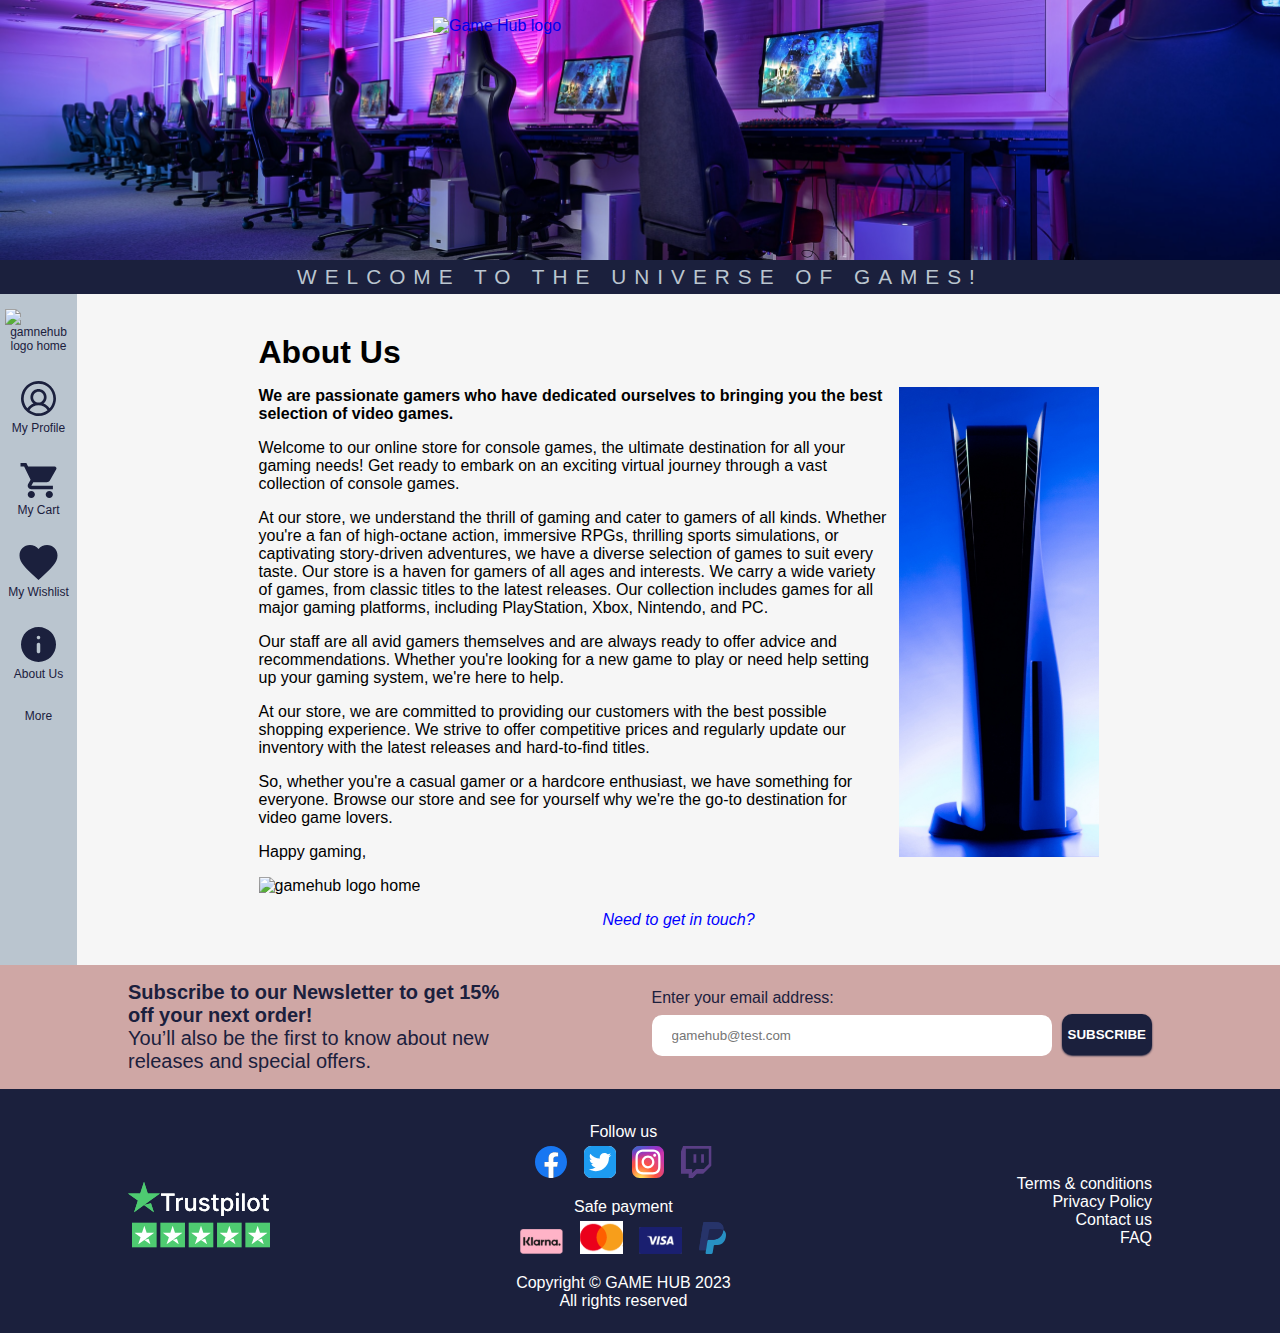
==== about.html @ 750aaa9a "added titles and descriptions" ====
<!DOCTYPE html>
<html lang="en">
  <head>
    <meta charset="utf-8" />
    <title>Game Hub - About Game Hub</title>
    <meta name="viewport" content="width=device-width, initial-scale=1.0" />
    <meta name="author" content="Marte Lilleberre" />
    <meta name="dcterms.created" content="sat., 29 apr 2023 18:59:56 GMT" />
    <meta name="description" content="Welcome to the page about Game Hub. Here is all the info about who we are and why Game Hub came to be" />
    <meta name="keywords" content="Games" />
    <script
      src="https://kit.fontawesome.com/1664c6557b.js"
      crossorigin="anonymous"
    ></script>
    <link rel="stylesheet" href="style.css" />
  </head>
  <body>
    <div class="header">
      <a href="index.html">
        <img src="logo/GameHub_Logopink72.png" alt="Game Hub logo"
      /></a>
    </div>
    <div class="welcomemessage">
      <p>WELCOME TO THE UNIVERSE OF GAMES!</p>
    </div>
    <div class="wrapper">
      <div class="navigation">
        <nav class="leftnav">
          <a href="index.html" class="mobilelogo"
            ><img
              class="small-logo"
              src="logo/GameHub_LogoNoslogan72.png"
              alt="gamnehub logo home"
          /></a>
          <a href="profile.html" class="mobileprofile"
            ><img
              class="profilevector"
              src="vector/profile.svg"
              alt="profile icon"
            />
            My Profile</a
          >
          <a href="cart.html" class="mobilecart"
            ><img class="cartvector" src="vector/cart.svg" alt="cart icon" /> My
            Cart</a
          >
          <a href="wishlist.html" class="mobilewishlist"
            ><img
              class="wishlistvector"
              src="vector/wishlist.svg"
              alt="wishlist icon"
            />
            My Wishlist</a
          >
          <a href="about.html" class="mobileabout"
            ><img class="aboutvector" src="vector/info.svg" alt="about icon" />
            About Us</a
          >
          <input type="checkbox" id="menu-checkbox" />
          <label for="menu-checkbox" class="moretext"
            ><i class="fas fa-bars fa-3x"></i>
            More</label
          >
          <div class="hamburger-menu">
            <h3>Hello, Rihanna</h3>
            <a href="#">Games rated 3+</a>
            <a href="#" class="ratedtwo">Games rated 16+</a>
            <a href="#" class="ratedthree">Games rated 18+</a>
            <a href="about.html">About us</a>
            <a href="contact.html">Contact us</a>
            <a href="#">Terms & Conditions</a>
            <div class="smallestscreen">
              <a href="profile.html">My profile page</a>
              <a href="wishlist.html">My wishlist</a>
            </div>
            <a href="#" class="logout">Log out</a>
          </div>
        </nav>
      </div>

      <div class="main">
   
        <h1 class="aboutheading">About Us</h1>
        <div class="aboutcontent">
          <img class="aboutimg" src="img/ps5.jpg" alt="image of a ps5" />
          <p>
            <b
              >We are passionate gamers who have dedicated ourselves to bringing
              you the best selection of video games.</b
            >
          </p>

          <p>
            Welcome to our online store for console games, the ultimate
            destination for all your gaming needs! Get ready to embark on an
            exciting virtual journey through a vast collection of console games.
          </p>

          <p>
            At our store, we understand the thrill of gaming and cater to gamers
            of all kinds. Whether you're a fan of high-octane action, immersive
            RPGs, thrilling sports simulations, or captivating story-driven
            adventures, we have a diverse selection of games to suit every
            taste. Our store is a haven for gamers of all ages and interests. We
            carry a wide variety of games, from classic titles to the latest
            releases. Our collection includes games for all major gaming
            platforms, including PlayStation, Xbox, Nintendo, and PC.
          </p>

          <p>
            Our staff are all avid gamers themselves and are always ready to
            offer advice and recommendations. Whether you're looking for a new
            game to play or need help setting up your gaming system, we're here
            to help.
          </p>

          <p>
            At our store, we are committed to providing our customers with the
            best possible shopping experience. We strive to offer competitive
            prices and regularly update our inventory with the latest releases
            and hard-to-find titles.
          </p>

          <p>
            So, whether you're a casual gamer or a hardcore enthusiast, we have
            something for everyone. Browse our store and see for yourself why
            we're the go-to destination for video game lovers.
          </p>
          <p>Happy gaming,</p>
          <img
            class="small-logo"
            src="logo/GameHub_LogoNoslogan72.png"
            alt="gamehub logo home"
          />
        </div>
        <a href="contact.html"
          ><p class="contact-link"><em>Need to get in touch?</em></p></a
        >
      </div>
    </div>

    <section class="testnewsletter">
      <div class="newsletterall">
        <div class="testnewslettertext">
          <h4>
            <b>Subscribe to our Newsletter to get 15% off your next order!</b>
          </h4>
          <p>
            You’ll also be the first to know about new releases and special
            offers.
          </p>
        </div>
        <div class="input-container">
          <div class="testnewsletterinput">
            <label for="mail">Enter your email address:</label>
            <input
              class="testinputemail"
              id="mail"
              type="email"
              placeholder="gamehub@test.com"
            />
          </div>
          <button class="Subscribe" type="button">
            <b>SUBSCRIBE</b>
          </button>
        </div>
      </div>
    </section>

    <div class="footer">
      <p class="fleft">
        <img src="vector/trustpilot.svg" alt="trustpilot" />
      </p>
      <div class="fcenter">
        <p>Follow us</p>
        <div class="socials">
          <img src="vector/facebook.svg" alt="facebook" />
          <img src="vector/twitter.svg" alt="twitter" />
          <img src="vector/instagram.svg" alt="instagram" />
          <img src="vector/twitch.svg" alt="twitch" />
        </div>

        <p>Safe payment</p>
        <img src="vector/klarna.svg" alt="klarna" />
        <img src="vector/mastercard.svg" alt="mastercard" />
        <img src="vector/visa.svg" alt="visa" />
        <img src="vector/paypal.svg" alt="paypal" />
        <p>
          Copyright &copy; GAME HUB 2023<br />
          All rights reserved
        </p>
      </div>
      <div class="fright">
        <ul>
          <li>Terms & conditions</li>
          <li>Privacy Policy</li>
          <li><a href="contact.html">Contact us</a></li>
          <li>FAQ</li>
        </ul>
      </div>
    </div>
  </body>
</html>
---- style.css ----
.header {
  width: 100%;
  height: 260px;
  background-image: url(img/supportheader.png);
  background-size: cover;
  background-repeat: no-repeat;
  position: relative;
  z-index: 50;
}

.header img {
  max-width: 414px;
  margin: auto;
  padding-top: 17px;
  display: block;
  background-color: transparent;
}

.welcomemessage {
  background-color: #1b203d;
  height: 34px;
  font-size: 0;
  margin: 0;
}

.welcomemessage p {
  text-align: center;
  padding: 5px;
  font-size: 1.3rem;
  color: #bac5cf;
  margin: 0;
  letter-spacing: 0.5rem;
}

body {
  margin: 0;
  padding: 0;
  height: 100vh;
  background-color: #f6f6f6;
  font-family: "Gill Sans", "Gill Sans MT", Calibri, "Trebuchet MS", sans-serif;
}

.wrapper {
  display: flex;
}

.main {
  width: 100%;
}

.main .cat {
  display: flex;
  flex-direction: row;
  justify-content: space-between;
  align-items: center;
  padding-left: 10%;
  padding-right: 10%;
}

/*aside {
        flex: 0 0 77px;
        position: relative;
      }*/

/*.container {
        display: flex;
        justify-content: flex-start;
        flex-direction: row;
        gap: 50px 50px;
        flex-wrap: wrap;
        background-color: #F6F6F6;
    }
   */
.leftnav {
  left: 0;
  background-color: #bac5cf;
  color: #1b203d;
  width: 77px;
  height: 100%;
  font-size: 12px;
  text-align: center;
  font-family: Arial;
  text-decoration: none;
}

.leftnav a {
  color: #1b203d;
  font-family: Inter, Arial;
  text-decoration: none;
  display: flex;
  flex-direction: column;
  justify-content: center;
}

.small-logo {
  width: 68px;
  padding-top: 15px;
  margin: auto;
}

.profilevector,
.cartvector,
.wishlistvector,
.aboutvector,
.morevector {
  padding-top: 28px;
  display: block;
  height: 35px;
  margin-bottom: 5px;
}

.morevector {
  height: 25px;
}

ul li {
  list-style-type: none;
  cursor: pointer;
}

.fas.fa-bars {
  margin-top: 28px;
  display: block;
  cursor: pointer;
}

.moretext {
  margin: 0;
  cursor: pointer;
}

.hamburger-menu,
#menu-checkbox {
  display: none;
}

.hamburger-menu {
  position: absolute;
  width: 200px;
  height: 450px;
  border: 1px solid #1b203d;
  border-top: 1px solid #cfa7a5;
  top: 294px;
  left: 77px;
  z-index: 2000;
  background-color: #fff;
  box-shadow: 0 4px 2px 1px grey;
}

.hamburger-menu a {
  display: block;
  text-align: left;
  padding: 12px;
  font-size: 1rem;
  border-bottom: 1px solid #1b203d;
}

.hamburger-menu h3 {
  display: block;
  text-align: left;
  padding: 5px;
  padding-left: 12px;
  margin: 0;
  background-color: #cfa7a5;
}

.ratedtwo {
  background-color: #f8c759;
}

.ratedthree {
  background-color: #ce1719;
}

a.ratedthree {
  color: #fff;
}

a.logout {
  background-color: #eaeff3;
  border-bottom: 0;
}

#menu-checkbox:checked~.hamburger-menu {
  display: block;
}

.smallestscreen {
  display: none;
}

.topmenu {
  position: relative;
  display: flex;
  flex-direction: row;
  flex-wrap: wrap;
  /*align-items: center;*/
  justify-content: center;
  padding-top: 5px;
  padding-left: 10px;
  padding-right: 10px;
  padding-bottom: 10px;
  gap: 5%;
  box-shadow: 0 4px 2px -2px grey;
  background-color: #bac5cf;
}

.searchbar {
  width: 550px;
  background-color: #ced8e2;
  display: flex;
  border-radius: 10px;
  padding: 5px 5px;
  border: 1px solid #1b203d;
  margin-top: 10px;
}

.searchbar input {
  order: 2;
  background: #ced8e2;
  font-family: "Courier New", Courier, monospace;
  font-size: 16px;
  border: 0;
  outline: none;
}

.searchbar button {
  order: 1;
  background: transparent;
  border: 0;
  border-radius: 50%;
}

#searchbarinput {
  padding: 0;
}

.platforms {
  width: 600px;
  height: 23px;
  display: flex;
  align-items: baseline;
  flex-direction: row;
  justify-content: space-between;
  gap: 10px;
  margin: 10px;
  align-self: center;
}

.platforms label {
  display: flex;
  align-items: center;
  cursor: pointer;
}

.pc-menu,
#pc-checkbox,
.ps-menu,
#ps-checkbox,
.xbox-menu,
#xbox-checkbox,
.ns-menu,
#ns-checkbox {
  display: none;
}

#pc-checkbox:checked~.pc-menu,
#ps-checkbox:checked~.ps-menu,
#xbox-checkbox:checked~.xbox-menu,
#ns-checkbox:checked~.ns-menu {
  display: block;
}

.ps-menu,
.pc-menu,
.xbox-menu,
.ns-menu {
  position: absolute;
  left: 0;
  right: 0;
  margin-left: auto;
  margin-right: auto;
  width: 300px;
  border: 1px solid #1b203d5e;
  border-radius: 20px;
  top: 72px;
  background-color: #fff;
  text-align: center;
}

.pc-menu p,
.ps-menu p,
.xbox-menu p,
.ns-menu p {
  margin-top: 0;
}

.pc-menu h4,
.ps-menu h4,
.xbox-menu h4,
.ns-menu h4 {
  margin-top: 7px;
}

.consoles {
  display: flex;
  justify-content: space-around;
}

p.labelname {
  margin: 0;
}

/*.searchbar button img {
    width: 20px;

}*/

/*.main .slidervideo {
    display: flex;
    flex-direction: row;
    flex-wrap: wrap;
    justify-content: space-between;
    padding-left: 15%;
    padding-right: 15%;
    margin-top: 20px;
    margin-bottom: 20px;
}

.slider {
  max-width: 713px;
}
*/

/*.maintop-background {
  background-color: #BAC5CF;
    padding-bottom: 15px;*/
/*border-radius: 0 0 30px 30px;*/
/*box-shadow: 0px 0px 20px 1px #1B203D;
}*/

.promo {
  max-width: 100%;
  height: 350px;
  background-image: url(img/ps5controller.jpg);
  background-position: center;
  background-size: cover;
  display: flex;
  align-content: center;
}

.promotext {
  max-width: 700px;
  background-color: #00000094;
  height: auto;
  display: flex;
  align-self: center;
  align-items: center;
  border: 1px solid #ffffff94;
  margin-left: 5%;
  margin-right: 5%;
  flex-direction: column;
  padding-bottom: 10px;
  border-radius: 5px;
}

.promotext h1 {
  margin: auto;
  color: #fff;
  padding: 20px 20px 0 20px;
  letter-spacing: 0.1rem;
}

.promotext p {
  color: #fff;
  padding: 15px 15px 0px 15px;
  margin: 0;
}

.promo-p-one {
  font-size: 1.2rem;
}

p.promo-p-two {
  padding-bottom: 10px;
}

.promo-redmore-button {
  max-width: 300px;
  min-width: 200px;
  background-color: #cfa7a5;
  color: #000;
  border-radius: 2px;
  border: none;
  /*margin-top: 20px;*/
  cursor: pointer;
}

.promo-redmore-button:hover {
  scale: 110%;
  background-color: #a1817f;
}

.promobanner {
  width: 100%;
  background-color: #1b203d;
}

.promobanner p {
  margin: 0;
  text-align: center;
  font-size: 1.4rem;
  padding: 5px;
  color: darkorange;
  letter-spacing: 0.15rem;
}

.gamesrow {
  display: flex;
  flex-direction: row;
  justify-content: space-between;
  flex-wrap: wrap;
  padding-left: 10%;
  padding-right: 10%;
  padding-bottom: 31px;
}

.games-container {
  gap: 10px 68px;
  box-shadow: 1px 2px 2px 2px #bac5cf;
  margin-bottom: 10px;
  background-color: #fff;
}

.games-container:hover {
  /*background-color: #CFA7A5;*/
  scale: 105%;
}

a:hover,
a:visited,
a:link,
a:active {
  text-decoration: none;
}

.games-container .rating {
  width: 63px;
  margin: 0px 8px;
}

.price-box {
  width: 63px;
  background-color: #1b203d;
  margin: 8px;
}

.price-box h4 {
  color: #fff;
  font-size: 26px;
  font-family: "Crimson Text", serif;
  text-align: center;
  margin: 0;
}

.games-container img {
  width: 228px;
  margin: 8px 8px 0px 8px;
}

.games-container p {
  width: 228px;
  margin: 8px 8px 0px 8px;
  color: #1b203d;
}

.games-container h3 {
  width: 228px;
  margin: 8px 8px 0px 8px;
  color: #1b203d;
}

/*.games-container h1 {
        width: 228px;
        margin: 8px 8px 0px 8px;
        color: #1B203D;
        }*/

.cyberpunk {
  width: 244px;
}

.cyberpunk:hover {
  display: inline-block;
  width: 244px;
  background-color: #e6d2d1;
  transition: background-color 0.5s;
}

.game2 {
  width: 244px;
}

.game3 {
  width: 244px;
}

.game4 {
  width: 244px;
}

.viewall-button {
  display: flex;
  height: 22px;
  justify-content: center;
  align-items: center;
  width: 80px;
  border-radius: 5px;
  border: 0;
  font-family: Arial, Helvetica, sans-serif;
  font-size: 16px;
  box-shadow: 2px 3px 5px 0px #bac5cf;
  cursor: pointer;
}

.viewall-button a {
  color: #1b203d;
}

.viewall-button:hover {
  background-color: #fff;
}

/*
  OLD NEWSLETTER 

 .newsletter {
    display: flex;
    align-items: center;
    width: 100%;
    height: 90px;
    background-color: #CFA7A5;
 }
 
 .newslettertext {
    padding-left: 10%;
    margin: 0;
    font-size: 20px;
    color: #fff;
    flex-grow: 1;

 }

 .newsletterinput {
    align-items: center;
    max-width: 650px;
    display: flex;
    flex-direction: row;
    margin-left: 20px;
    padding-right: 10%;

 }

 .newsletter .enteremail {
    font-size: 16px;
    width: 200px;
    color: #fff;
 }

.newsletter button {
    height: 41px;;
    background-color: #1B203D;
    color: #fff;
    border-radius: 10px;
    border: 0;
    margin-left: 10px;
    cursor: pointer;
    box-shadow: 0px 1px 2px 0px #1B203D;
}

 .inputemail {
    height: 41px;
    width: 365px;
    border-radius: 10px;
    border: 0;
    padding-left: 10px;
    outline: none;
 }/*

 /* FOOTER */

.footer {
  display: flex;
  background-color: #1b203d;
  text-align: center;
  justify-content: space-between;
  align-items: center;
  color: #fff;
  width: 100%;
  height: 244px;
  padding: 0;
  margin: 0;
  position: relative;
}

.footer li {
  display: block;
}

.footer p {
  margin-bottom: 5px;
}

.footer .fcenter img {
  margin-right: 6px;
  margin-left: 6px;
}

.socials {
  cursor: pointer;
}

.fleft {
  text-align: left;
  float: right;
  padding-left: 10%;
}

.fcenter {
  text-align: center;
}

.fright {
  text-align: right;
  float: right;
  padding-right: 10%;
}

.fright a {
  color: inherit;
  text-decoration: none;
}

.fright li:hover {
  color: #cfa7a5;
}

/* https://stackoverflow.com/questions/462931/css-layout-help-3-column-footer */

/*PRODUCT PAGE*/

.breadcrumbs {
  text-align: center;
  font-size: 0.75rem;
  font-family: arial;
  margin-top: 20px;
}

.breadcrumbs a {
  color: #1b203d;
  font-style: italic;
}

.productpagecontainer {
  display: flex;
  flex-direction: row;
  flex-wrap: wrap;
  max-width: 840px;
  background: #fff;
  margin: auto;
  padding-bottom: 31px;
  margin-top: 34px;
  border-radius: 5px;
}

.mainimg {
  float: left;
  max-width: 254px;
  margin-left: 10%;
  margin-right: 25px;
}

.productpagecontainer h1 {
  display: flex;
  max-width: 368px;
  margin-top: 44px;
  margin-right: 97px;
  justify-content: center;
}

.pp-mobilevectors {
  display: none;
}

.productpagecontainer h2 {
  display: flex;
  max-width: 368px;
  justify-content: center;
  margin-bottom: 7px;
  margin-top: 15px;
}

.productpagecontainer p {
  display: flex;
  flex-wrap: wrap;
  max-width: 368px;
  margin-right: 97px;
}

.productquickinfo {
  margin-right: 0;
}

.pp-p-one {
  font-weight: bold;
}

#instantdownload {
  font-weight: bold;
  margin-right: 0;
}

.cartbuyheart {
  display: flex;
  align-items: center;
  height: 35px;
  gap: 2px;
}

.cartbuyheart button {
  background-color: #cfa7a5;
  height: 35px;
  border: 0;
  border-radius: 7px;
  cursor: pointer;
}

.cartbuyheart img {
  align-items: center;
  height: 25px;
}

.cart {
  width: 51px;
}

.buy {
  width: 253px;
}

.buy:hover {
  background-color: #e6d2d1;
}

.heart {
  width: 51px;
}

.description {
  max-width: 100;
}

.description h3 {
  padding-top: 10px;
  margin-left: 10%;
  margin-bottom: 10px;
  clear: both;
}

.description p {
  margin-left: 10%;
  max-width: 100%;
  margin-top: 10px;
}

.readmore,
#readmore-checkbox {
  display: none;
}

.label-readmore {
  font-style: italic;
  color: rgb(4, 4, 177);
  margin-left: 10%;
}

#readmore-checkbox:checked~.readmore {
  display: block;
}

#readmore-checkbox:checked~label {
  display: none;
}

#text {
  display: none;
}

#toggle {
  margin-left: 10%;
  border: 0;
  background-color: transparent;
  padding: 0;
  cursor: pointer;
  color: darkblue;
}

.visuals {
  display: flex;
  flex-direction: row;
  flex-wrap: wrap;
  max-width: 100%;
  margin-left: 10%;
  margin-right: 10%;
}

.visuals h3 {
  margin-top: 20px;
  margin-bottom: 10px;
}

.visuals iframe {
  max-width: 100%;
}

/*.game-images {
        display: flex;
        flex-wrap: wrap;
        justify-content: space-between;
        margin-top: 11px;
        margin-left: 10%;
        margin-right: 10%;
      }*/

.img1,
.img2,
.img3 {
  box-shadow: 0px 1px 2px 0px #1b203d;
  cursor: pointer;
  margin: auto;
  margin-top: 11px;
}

.reviews {
  display: flex;
  flex-wrap: wrap;
  max-width: 100%;
  margin-left: 10%;
  margin-right: 10%;
}

.reviews h3 {
  margin-top: 20px;
  margin-bottom: 10px;
  flex: 100vw;
}

.reviews img {
  width: 250px;
  margin: auto;
}

.viewallreviews {
  height: 22px;
  width: 80px;
  margin-top: 10px;
  border-radius: 10px;
  border: 0;
  font-family: Arial, Helvetica, sans-serif;
  font-size: 16px;
  box-shadow: 2px 3px 5px 0px #bac5cf;
  cursor: pointer;
  float: right;
  margin-right: 10%;
}

.viewallreviews:hover {
  background-color: #fff;
}

/*ABOUT*/

/*.aboutheader {
        height: 224px;
        background-color: transparent;
        margin-top: 20px;
      }

      .aboutheader img {
        height: 200px;
        display: block;
        margin: auto;
      }*/

.aboutheading {
  max-width: 840px;
  margin: auto;
  margin-top: 40px;
  padding-left: 20px;
  padding-right: 20px;
}

.aboutcontent {
  max-width: 840px;
  margin: auto;
  font-size: 1em;
  padding-left: 20px;
  padding-right: 20px;
}

.aboutimg {
  float: right;
  width: 200px;
  height: 470px;
  object-fit: cover;
  margin-left: 10px;
}

.aboutcontent img {
  padding: 0;
}

.contact-link {
  text-align: center;
  color: blue;
  padding-bottom: 20px;
}

.contact-link:hover {
  color: darkblue;
}

/*CART*/

/*.leftnav {
        display: none;
      }*/
.continue-shopping {
  display: flex;
  margin-left: 10%;
  gap: 10px;
  color: #1b203d;
}

.progress {
  text-align: center;
}

.progress ul,
li {
  display: inline;
  margin-top: 0;
  padding-left: 0;
  font-size: 1rem;
}

.mobilearrow {
  display: none;
}

.shopping-cart-header {
  max-width: 840px;
  margin: auto;
  display: flex;
  flex-direction: row;
  align-items: flex-end;
  justify-content: space-between;
  padding-left: 20px;
  padding-right: 20px;
}

.shopping-cart-header h1,
h4 {
  margin-bottom: 0;
}

.shopping-cart {
  max-width: 840px;
  margin: auto;
  display: flex;
  flex-direction: row;
  flex-wrap: wrap;
  padding-left: 20px;
  padding-right: 20px;
}

.shopping-cart img {
  float: left;
  width: 150px;
}

.cartinfo {
  flex-direction: column;
  padding-left: 20px;
  margin-bottom: 0;
}

.price {
  font-size: 26px;
}

.promocodefield {
  display: flex;
  flex-direction: column;
  margin: auto;
  max-width: 840px;
  justify-content: flex-end;
  margin-bottom: 10px;
  padding-left: 20px;
  padding-right: 20px;
}

.promocodetext {
  display: flex;
  justify-content: flex-end;
  margin: 0;
}

.promocodetext:hover {
  font-style: italic;
}

.promocode {
  justify-content: flex-end;
}

#promocode-input {
  max-width: 150px;
  height: 30px;
  margin: 5px 0 0 0;
}

#promocode-button {
  height: 30px;
}

.promocode,
#promo-checkbox {
  display: none;
}

#promo-checkbox:checked~.promocode {
  display: block;
  align-self: self-end;
}

.gotopayment {
  max-width: 840px;
  margin: auto;
  padding-left: 20px;
  padding-right: 20px;
}

.gotopaymentbutton {
  background-color: #cfa7a5;
  border: none;
  margin-bottom: 40px;
  width: 361px;
  height: 50px;
  float: right;
  border-radius: 2px;
}

.gotopaymentbutton:hover {
  background-color: #e6d2d1;
  cursor: pointer;
}

.total {
  display: flex;
  flex-direction: row;
  max-width: 840px;
  margin: auto;
  justify-content: space-between;
  padding-left: 20px;
  padding-right: 20px;
}

.total h3 {
  margin-top: 0;
}

hr {
  max-width: 840px;
}

/*CHECKOUT*/
.checkout-header {
  text-align: center;
}

.checkout-header h1 {
  margin-bottom: 5px;
  margin-top: 53px;
}

.checkout-header p {
  margin: auto;
  margin-top: 0px;
  margin-bottom: 24px;
  max-width: 320px;
}

.checkout-cart {
  text-align: left;
  max-width: 465px;
  margin: auto;
}

.checkout-cart p {
  margin: 0;
}

.checkout-items {
  height: 100px;
  position: relative;
}

.checkout-img {
  width: 70px;
  float: left;
  margin-right: 10px;
}

.checkout-items p {
  margin-bottom: 1px;
}

/*.tq {
        font-weight: bold;
      
      .remove {
        font-style: italic;
        text-align: right;
      }}*/

.remove-item {
  position: absolute;
  bottom: 0;
  right: 0;
  font-style: italic;
}

.remove-item:hover {
  cursor: pointer;
}

fieldset {
  max-width: 465px;
  margin: auto;
  margin-bottom: 10px;
  margin-top: 20px;
  border-radius: 10px;
}

fieldset input {
  border-radius: 7px;
}

fieldset ul {
  padding: 0;
}

input[type] {
  width: 100%;
  padding: 12px 20px;
  margin: 8px 0;
  box-sizing: border-box;
}

.tc {
  display: flex;
  align-items: center;
  flex-direction: row-reverse;
}

/* .tc label {
        order: 2;
      }*/

#terms {
  flex: 1;
}

/* fieldset input[type=text] {
            width: 100%;
            padding: 12px 20px;
            margin: 8px 0;
            box-sizing: border-box;
      }

      input[type=number] {
        width: 100%;
        padding: 12px 20px;
        margin: 8px 0px;
        box-sizing: border-box;
      }

      input[type=cvc] {
        width: 100%;
        padding: 12px 20px;
        margin: 8px 0;
        box-sizing: border-box;
      }

      input[type=email] {
        width: 100%;
        padding: 12px 20px;
        margin: 8px 0;
        box-sizing: border-box;
      }*/

/*input[type=checkbox] {
       width: 100%;
        padding: 12px 20px;
        margin: 8px 0;
        box-sizing: border-box;
      }*/

/*https://www.w3schools.com/css/css_form.asp*/

/*input[type=submit] {
        background-color: #CFA7A5;
        border: none;
        width: 361px;
        height: 50px;
        float: right;
        border-radius: 2px;
        cursor: pointer;
      }

      input[type=submit]:hover {
        background-color: #e6d2d1;
        cursor: pointer;
      }*/

.placeorder {
  max-width: 465px;
  display: flex;
  justify-content: center;
  margin: auto;
}

.placeorderbutton {
  background-color: #cfa7a5;
  border: none;
  margin: auto;
  margin-bottom: 21px;
  width: 361px;
  height: 50px;
  border-radius: 2px;
}

.placeorderbutton:hover {
  background-color: #e6d2d1;
  cursor: pointer;
}

.paymentmethods {
  max-width: 465px;
  margin: auto;
  gap: 6px;
  display: flex;
  justify-content: center;
  margin-bottom: 40px;
}

/*CONFIRMATION*/

.confirmationheading {
  text-align: center;
}

.confirmationheading h1 {
  margin-bottom: 5px;
  margin-top: 53px;
}

.confirmationheading p {
  margin-top: 0px;
  font-size: 14px;
}

.confirmationheading img {
  width: 150px;
}

.confirmationcontent {
  max-width: 608px;
  margin: auto;
  text-align: center;
  margin-bottom: 40px;
}

.shopmore {
  max-width: 465px;
  display: flex;
  justify-content: center;
  margin: auto;
  margin-bottom: 40px;
}

.shopmorebutton {
  background-color: #cfa7a5;
  border: none;
  margin-bottom: 21px;
  width: 250px;
  height: 50px;
  border-radius: 2px;
}

.shopmorebutton:hover {
  background-color: #e6d2d1;
  cursor: pointer;
}

.testnewsletter {
  display: flex;
  align-items: center;
  width: 100%;
  height: 90px;
  background-color: #cfa7a5;
}

.testnewslettertext {
  width: 50%;
  margin: 0;
  font-size: 20px;
  color: #1b203d;
  align-self: center;
}

.testnewslettertext p,
h4 {
  margin: 0;
}

.testnewsletterinput {
  align-items: center;
  max-width: 650px;
  margin-left: 20px;
}

.testnewsletterinput label {
  width: 400px;
  color: #1b203d;
  display: flex;
  flex-direction: column;
  margin-top: 0;
  margin-bottom: 0;
}

.testnewsletter button {
  height: 41px;
  background-color: #1b203d;
  color: #fff;
  border-radius: 10px;
  border: 0;
  margin-left: 10px;
  cursor: pointer;
  box-shadow: 0px 1px 2px 0px #1b203d;
  align-self: flex-end;
  margin-bottom: 16px;
}

.testinputemail {
  height: 41px;
  width: 365px;
  border-radius: 10px;
  border: 0;
  padding-left: 10px;
  outline: none;
}

/*CONTACT*/

.contactintro {
  display: block;
  max-width: 700px;
  margin: auto;
  text-align: center;
}

textarea {
  width: 100%;
  padding: 12px 20px;
  margin: 8px 0;
  box-sizing: border-box;
  font-size: 16px;
  border-radius: 10px;
}

#regarding {
  width: 100%;
  padding: 12px 15px;
  margin: 8px 0;
  box-sizing: border-box;
  border-radius: 10px;
}

fieldset button {
  float: right;
}

.contactinfo {
  max-width: 800px;
  text-align: center;
  margin: auto;
}

.emailbox {
  font-size: 1.2rem;
  background-color: #1b203d;
  color: #fff;
  display: flex;
  flex-direction: row;
  max-width: 500px;
  height: 80px;
  justify-content: center;
  gap: 10px;
  border-radius: 10px;
  align-items: center;
  margin: auto;
  margin-bottom: 40px;
}

.emailbox a {
  color: #cfa7a5;
  text-decoration: none;
}

.emailbox a:hover {
  color: #e6d2d1;
}

.contactinfo img {
  margin: 0 25px 15px 25px;
}

/* WISHLIST */

.wishlistpagecontainer {
  max-width: 840px;
  background-color: #fff;
  margin: auto;
  margin-top: 34px;
  border-radius: 5px;
}

.wishlistpagecontainer>p {
  text-align: center;
  padding-bottom: 10px;
  margin: 0;
  font-style: italic;
}

.wishlist-heading {
  max-width: 840px;
  margin: auto;
  display: flex;
  flex-direction: row;
  align-items: flex-end;
  justify-content: space-between;
  margin-left: 2%;
  margin-right: 2%;
}

.wishlist-heading h1,
h4 {
  margin-bottom: 0;
}

.wishlistgames {
  display: flex;
  flex-direction: row;
  justify-content: space-around;
  flex-wrap: wrap;
  margin-bottom: 44px;
  padding-bottom: 20px;
}

.wishlistgames img {
  max-width: 200px;
  margin-bottom: 0;
  cursor: pointer;
}

.wishlistgames h2 {
  margin-top: 0;
  color: #1b203d;
  text-decoration: none;
  cursor: pointer;
  margin-bottom: 0;
}

.wishlistgames p {
  margin-top: 10px;
  color: #1b203d;
  text-decoration: none;
  cursor: pointer;
}

.wishlist1 {
  max-width: 200px;
  margin-bottom: 20px;
}

.nameheart {
  display: flex;
  flex-direction: row;
  justify-content: space-between;
  align-items: center;
}

.hearticon {
  height: 20px;
}

.wishlist2 {
  max-width: 200px;
}

/* PROFILE */

.profilecontent {
  height: 1000px;
  max-width: 840px;
  margin: auto;
  display: flex;
  flex-direction: column;
  align-items: center;
  background-color: #fff;
  margin-top: 34px;
}

.profilepic {
  width: 200px;
  height: 200px;
  object-fit: cover;
  border-radius: 50%;
  justify-content: center;
  margin-top: 30px;
}

.profile-menu {
  display: flex;
  max-width: 400px;
  min-width: 290px;
  justify-content: space-around;
}

/*TESTTESTTEST*/
.newsletterall {
  display: flex;
  padding: 16px 10% 16px 10%;
  width: 100%;
  justify-content: space-between;
}

.input-container {
  display: flex;
  align-items: center;
  padding-left: 10%;
  height: 90px;
}

.testnewsletter {
  height: auto;
}

/* MEDIA QUERY */
@media (min-width: 825px) and (max-width: 1341px) {

  .ps-menu,
  .pc-menu,
  .xbox-menu,
  .ns-menu {
    top: 115px;
  }

  .promotext {
    margin: auto;
  }
}

@media only screen and (min-width: 600px) and (max-width: 1000px) {
  .testnewslettertext {
    width: auto;
  }

  .input-container {
    padding-top: 16px;
  }

  .testnewsletter button {
    align-self: center;
    margin: 16px 10px 0 10px;
  }

  .newsletterall {
    flex-direction: column;
  }
}

@media (max-width: 824px) {

  .header,
  .welcomemessage {
    display: none;
  }

  .navigation {
    z-index: 1000;
  }

  .leftnav {
    position: fixed;
    top: 0;
    background-color: #cfa7a5;
    width: 100vw;
    height: 70px;
    display: flex;
    align-items: center;
    justify-content: space-between;
  }

  /*.leftnav a {
        display: none;
      }*/
  .fas.fa-bars {
    margin: 0;
    padding-left: 20px;
  }

  .moretext {
    display: none;
  }

  .hamburger-menu {
    left: 0;
    top: 70px;
    height: auto;
    box-shadow: 0 0 0 0;
    border-top: 1px solid #1b203d;
  }

  .small-logo {
    padding-top: 0;
    scale: 140%;
    order: 3;
  }

  .mobilelogo {
    padding-top: 0;
    order: 3;
  }

  .profilevector {
    padding-top: 0;
    height: 35px;
    margin-bottom: 0;
  }

  .morevector {
    padding: 0;
    height: 30px;
    margin-bottom: 0;
  }

  .cartvector {
    padding-top: 0;
    height: 35px;
    margin-bottom: 0;
  }

  .wishlistvector {
    padding-top: 0;
    height: 35px;
    margin-bottom: 0;
  }

  .mobileprofile {
    order: 2;
    font-size: 0;
  }

  .mobilecart {
    order: 5;
    margin-right: 4%;
    font-size: 0;
  }

  .mobilewishlist {
    order: 4;
    font-size: 0;
  }

  .mobilemore {
    order: 1;
    margin-left: 4%;
    font-size: 0;
  }

  a.mobileabout {
    display: none;
  }

  .main {
    position: relative;
    top: 70px;
    margin-bottom: 70px;
  }

  .topmenu {
    background-color: #bac5cf;
    padding-bottom: 2%;
    box-shadow: 0 4px 2px -2px grey;
    height: 95px;
  }

  /*.maintop-background {
        background-color: #BAC5CF;
      }*/

  .platforms {
    height: auto;
    padding-top: 0;
    justify-content: space-around;
    margin-top: 5px;
  }

  p.labelname {
    font-size: 0;
  }

  .ps-menu,
  .pc-menu,
  .xbox-menu,
  .ns-menu {
    width: 200px;
    top: 115px;
  }

  p.promo-p-one {
    font-size: 1rem;
    padding-bottom: 10px;
  }

  .promo-p-two {
    display: none;
  }

  .promobanner p {
    font-size: 1rem;
    letter-spacing: 0;
  }

  .cat {
    margin: auto;
  }

  .games-container {
    margin: auto;
    margin-bottom: 20px;
  }

  .testnewsletter {
    display: none;
  }

  .footer {
    display: flex;
    flex-direction: column;
    height: fit-content;
  }

  .footer .fleft {
    order: 3;
    padding-left: 0;
  }

  .fright {
    width: 100%;
    text-align: center;
    background-color: #bac5cf;
    order: 1;
    color: #1b203d;
    margin: 0;
    padding: 0;
  }

  .fright ul {
    padding: 0;
  }

  .fcenter {
    order: 2;
  }

  /*PRODUCKTPAGE MOBILE*/

  .productpagecontainer {
    max-width: 90%;
    min-width: 250px;
    margin-top: 10px;
  }

  .mainimg {
    max-width: 90%;
    margin: auto;
    margin-top: 20px;
  }

  .productquickinfo {
    display: flex;
    flex-direction: column;
    max-width: 100%;
  }

  .productpagecontainer h1 {
    align-self: flex-start;
    margin-top: 10px;
    padding-left: 5%;
    margin: 0;
  }

  .pp-title-icons {
    display: flex;
    justify-content: space-between;
    margin-top: 10px;
    align-items: center;
  }

  .pp-mobilevectors {
    display: block;
    margin-right: 5%;
  }

  .pp-mobilevectors img {
    height: 25px;
    margin-left: 5px;
  }

  .productpagecontainer h2 {
    display: flex;
    max-width: 100%;
    justify-content: center;
    margin-bottom: 7px;
    margin-top: 15px;
  }

  .productpagecontainer p {
    display: flex;
    margin: auto;
    flex-wrap: wrap;
    max-width: 100%;
    padding-left: 5%;
    padding-right: 5%;
    margin-bottom: 10px;
    margin-top: 10px;
    margin-left: 0;
  }

  /*#instantdownload {
      margin: 0;
    }*/

  .description h3 {
    margin-left: 5%;
  }
  .label-readmore {
    margin-left: 5%;
  }

  #toggle {
    margin-left: 5%;
  }

  .visuals {
    display: flex;
    flex-direction: column;
  }

  .visuals {
    margin-left: 5%;
    margin-right: 5%;
  }

  .visuals .img1,
  .img2,
  .img3 {
    margin: auto;
    max-width: 200px;
    margin-top: 10px;
  }

  /*.visuals iframe {
      padding: 0;
      max-width: 350px;
      margin: auto;
      margin-bottom: 10px;
    }*/

  .reviews {
    margin-left: 5%;
    margin-right: 5%;
  }

  .reviews img {
    margin-bottom: 10px;
  }

  .cartbuyheart {
    display: flex;
    justify-content: center;
  }

  .cartbuyheart .heart,
  .cart {
    display: none;
  }

  /*CART*/
  .continue-shopping {
    margin-left: 5%;
  }

  .progress img {
    display: none;
  }

  .progress b {
    color: #1b203d;
  }

  .mobilearrow {
    display: inline;
  }

  .progress li {
    font-size: 0.8rem;
    color: #1b203d;
  }

  /* .shopping-cart-header {
      margin-left: 2%;
    }
    .shopping-cart a {
      margin-left: 5%;
    }*/

  .cartinfo {
    padding-left: 2px;
  }

  /*.total {
      margin-left: 2%;
      margin-right: 2%;
    }
    .promocodefield {
      margin-right: 2%;
    }*/

  .gotopayment {
    display: flex;
    justify-content: center;
  }

  .gotopaymentbutton {
    max-width: 200px;
  }

  /*  CHECKOUT  */
  .checkout-items {
    margin-left: 2%;
    margin-right: 2%;
  }

  .checkout-cart p {
    margin-left: 2%;
  }

  .remove-item p {
    margin: 0;
  }

  .placeorder {
    max-width: 300px;
    margin: auto;
  }

  .placeorderbutton {
    width: 200px;
  }

  .paymentmethods {
    max-width: 300px;
  }

  /* CONTACT MOBILE*/
  .contactintro {
    margin-left: 5%;
    margin-right: 5%;
  }

  .contactinfo {
    margin-left: 5%;
    margin-right: 5%;
  }

  .emailbox {
    font-size: 1rem;
  }

  /*ABOUT*/
  .aboutimg {
    display: none;
  }

  /*  PROFILE   */
}

@media (max-width: 290px) {
  .smallestscreen {
    display: block;
  }

  .profilevector,
  .wishlistvector {
    display: none;
  }

  .gamesrow {
    padding-left: 1%;
    padding-right: 1%;
  }

  .pp-title-icons {
    flex-wrap: wrap;
  }

  .emailbox {
    font-size: 0.8rem;
  }
}
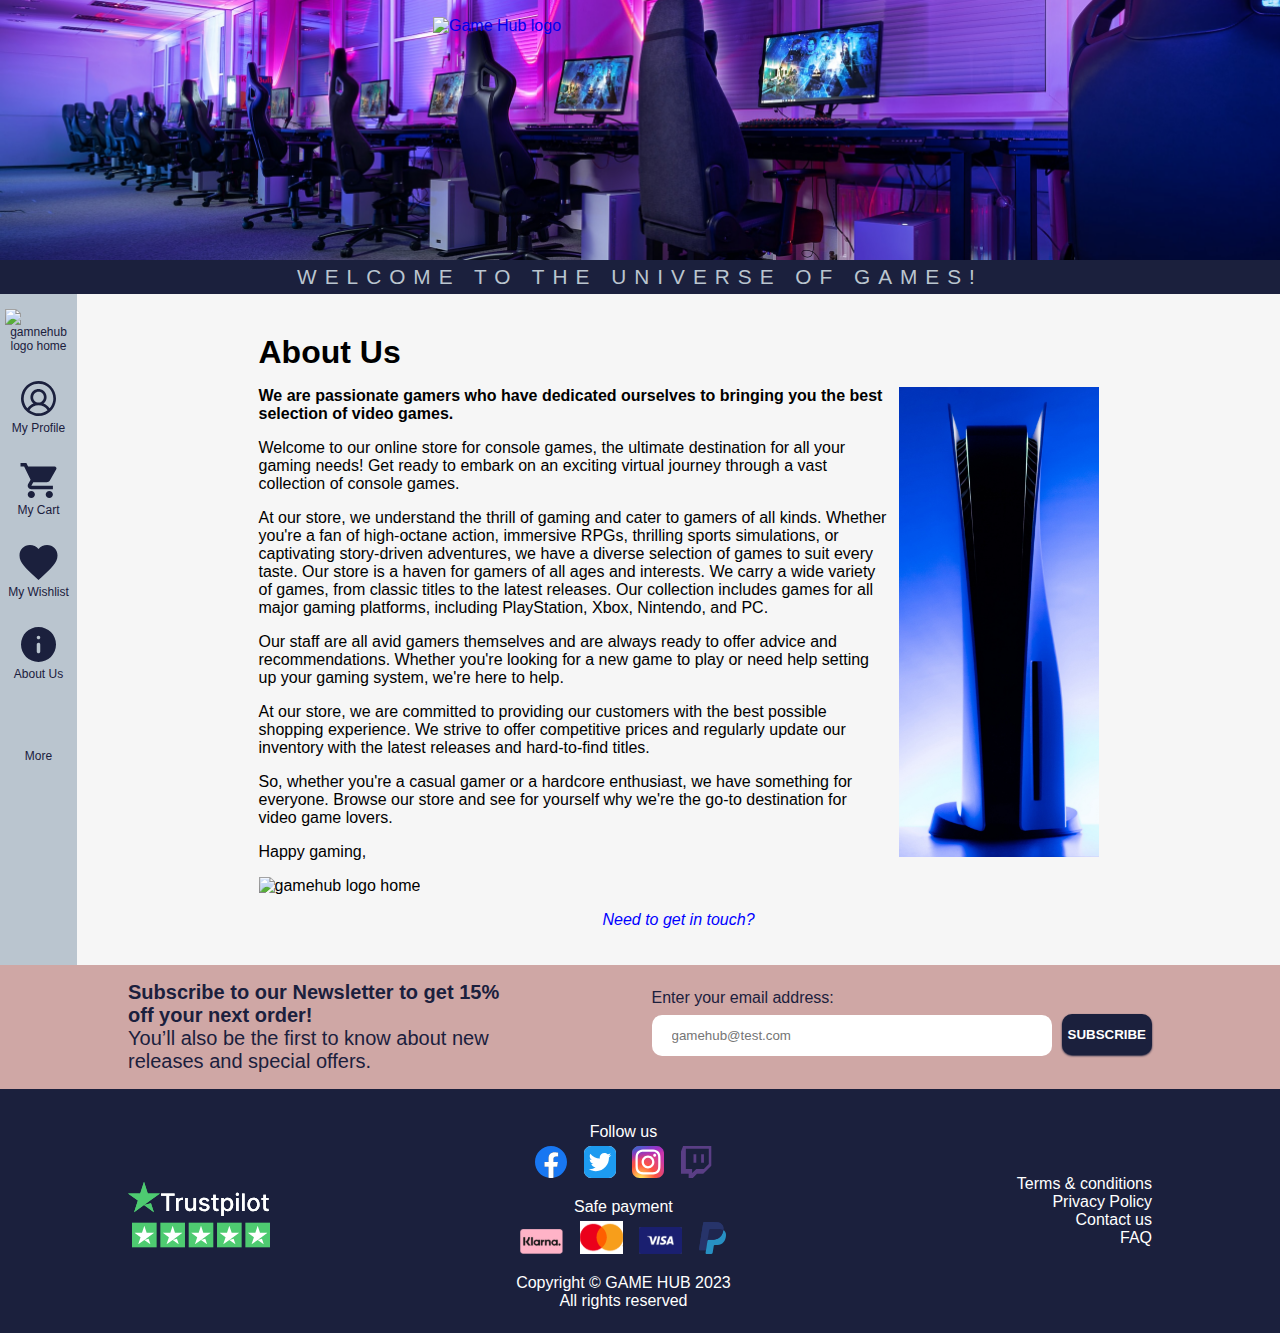
==== commit 4a6fbf6a: "dead code" ====
--- a/about.html
+++ b/about.html
@@ -1,203 +1,172 @@
 <!DOCTYPE html>
 <html lang="en">
-  <head>
-    <meta charset="utf-8" />
-    <title>Game Hub - About Game Hub</title>
-    <meta name="viewport" content="width=device-width, initial-scale=1.0" />
-    <meta name="author" content="Marte Lilleberre" />
-    <meta name="dcterms.created" content="sat., 29 apr 2023 18:59:56 GMT" />
-    <meta name="description" content="Welcome to the page about Game Hub. Here is all the info about who we are and why Game Hub came to be" />
-    <meta name="keywords" content="Games" />
-    <script
-      src="https://kit.fontawesome.com/1664c6557b.js"
-      crossorigin="anonymous"
-    ></script>
-    <link rel="stylesheet" href="style.css" />
-  </head>
-  <body>
-    <div class="header">
-      <a href="index.html">
-        <img src="logo/GameHub_Logopink72.png" alt="Game Hub logo"
-      /></a>
+
+<head>
+  <meta charset="utf-8" />
+  <title>Game Hub - About Game Hub</title>
+  <meta name="viewport" content="width=device-width, initial-scale=1.0" />
+  <meta name="author" content="Marte Lilleberre" />
+  <meta name="dcterms.created" content="sat., 29 apr 2023 18:59:56 GMT" />
+  <meta name="description"
+    content="Welcome to the page about Game Hub. Here is all the info about who we are and why Game Hub came to be" />
+  <meta name="keywords" content="Games" />
+  <script src="https://kit.fontawesome.com/1664c6557b.js" crossorigin="anonymous"></script>
+  <link rel="stylesheet" href="style.css" />
+</head>
+
+<body>
+  <div class="header">
+    <a href="index.html">
+      <img src="logo/GameHub_Logopink72.png" alt="Game Hub logo" /></a>
+  </div>
+  <div class="welcomemessage">
+    <p>WELCOME TO THE UNIVERSE OF GAMES!</p>
+  </div>
+  <div class="wrapper">
+    <div class="leftside">
+      <nav>
+        <a href="index.html" class="mobilelogo"><img class="small-logo" src="logo/GameHub_LogoNoslogan72.png"
+            alt="gamnehub logo home" /></a>
+        <a href="profile.html" class="mobileprofile"><img class="profilevector" src="vector/profile.svg"
+            alt="profile icon" />
+          My Profile</a>
+        <a href="cart.html" class="mobilecart"><img class="cartvector" src="vector/cart.svg" alt="cart icon" /> My
+          Cart</a>
+        <a href="wishlist.html" class="mobilewishlist"><img class="wishlistvector" src="vector/wishlist.svg"
+            alt="wishlist icon" />
+          My Wishlist</a>
+        <a href="about.html" class="mobileabout"><img class="aboutvector" src="vector/info.svg" alt="about icon" />
+          About Us</a>
+        <input type="checkbox" id="menu-checkbox" />
+        <label for="menu-checkbox" class="moretext"><i class="fas fa-bars fa-3x"></i>  
+        </label>
+        <p>More</p>
+        <div class="hamburger-menu">
+          <h3>Hello, Rihanna</h3>
+          <a href="#">Games rated 3+</a>
+          <a href="#" class="ratedtwo">Games rated 16+</a>
+          <a href="#" class="ratedthree">Games rated 18+</a>
+          <a href="about.html">About us</a>
+          <a href="contact.html">Contact us</a>
+          <a href="#">Terms & Conditions</a>
+          <div class="smallestscreen">
+            <a href="profile.html">My profile page</a>
+            <a href="wishlist.html">My wishlist</a>
+          </div>
+          <a href="#" class="logout">Log out</a>
+        </div>
+      </nav>
     </div>
-    <div class="welcomemessage">
-      <p>WELCOME TO THE UNIVERSE OF GAMES!</p>
+
+    <main>
+      <h1 class="aboutheading">About Us</h1>
+      <div class="aboutcontent">
+        <img class="aboutimg" src="img/ps5.jpg" alt="image of a ps5" />
+        <p>
+          <b>We are passionate gamers who have dedicated ourselves to bringing
+            you the best selection of video games.</b>
+        </p>
+
+        <p>
+          Welcome to our online store for console games, the ultimate
+          destination for all your gaming needs! Get ready to embark on an
+          exciting virtual journey through a vast collection of console games.
+        </p>
+
+        <p>
+          At our store, we understand the thrill of gaming and cater to gamers
+          of all kinds. Whether you're a fan of high-octane action, immersive
+          RPGs, thrilling sports simulations, or captivating story-driven
+          adventures, we have a diverse selection of games to suit every
+          taste. Our store is a haven for gamers of all ages and interests. We
+          carry a wide variety of games, from classic titles to the latest
+          releases. Our collection includes games for all major gaming
+          platforms, including PlayStation, Xbox, Nintendo, and PC.
+        </p>
+
+        <p>
+          Our staff are all avid gamers themselves and are always ready to
+          offer advice and recommendations. Whether you're looking for a new
+          game to play or need help setting up your gaming system, we're here
+          to help.
+        </p>
+
+        <p>
+          At our store, we are committed to providing our customers with the
+          best possible shopping experience. We strive to offer competitive
+          prices and regularly update our inventory with the latest releases
+          and hard-to-find titles.
+        </p>
+
+        <p>
+          So, whether you're a casual gamer or a hardcore enthusiast, we have
+          something for everyone. Browse our store and see for yourself why
+          we're the go-to destination for video game lovers.
+        </p>
+        <p>Happy gaming,</p>
+        <img class="small-logo" src="logo/GameHub_LogoNoslogan72.png" alt="gamehub logo home" />
+      </div>
+      <a href="contact.html">
+        <p class="contact-link"><em>Need to get in touch?</em></p>
+      </a>
+    </main>
+  </div>
+
+  <section class="testnewsletter">
+    <div class="newsletterall">
+      <div class="testnewslettertext">
+        <h4>
+          <b>Subscribe to our Newsletter to get 15% off your next order!</b>
+        </h4>
+        <p>
+          You’ll also be the first to know about new releases and special
+          offers.
+        </p>
+      </div>
+      <div class="input-container">
+        <div class="testnewsletterinput">
+          <label for="mail">Enter your email address:</label>
+          <input class="testinputemail" id="mail" type="email" placeholder="gamehub@test.com" />
+        </div>
+        <button class="Subscribe" type="button">
+          <b>SUBSCRIBE</b>
+        </button>
+      </div>
     </div>
-    <div class="wrapper">
-      <div class="navigation">
-        <nav class="leftnav">
-          <a href="index.html" class="mobilelogo"
-            ><img
-              class="small-logo"
-              src="logo/GameHub_LogoNoslogan72.png"
-              alt="gamnehub logo home"
-          /></a>
-          <a href="profile.html" class="mobileprofile"
-            ><img
-              class="profilevector"
-              src="vector/profile.svg"
-              alt="profile icon"
-            />
-            My Profile</a
-          >
-          <a href="cart.html" class="mobilecart"
-            ><img class="cartvector" src="vector/cart.svg" alt="cart icon" /> My
-            Cart</a
-          >
-          <a href="wishlist.html" class="mobilewishlist"
-            ><img
-              class="wishlistvector"
-              src="vector/wishlist.svg"
-              alt="wishlist icon"
-            />
-            My Wishlist</a
-          >
-          <a href="about.html" class="mobileabout"
-            ><img class="aboutvector" src="vector/info.svg" alt="about icon" />
-            About Us</a
-          >
-          <input type="checkbox" id="menu-checkbox" />
-          <label for="menu-checkbox" class="moretext"
-            ><i class="fas fa-bars fa-3x"></i>
-            More</label
-          >
-          <div class="hamburger-menu">
-            <h3>Hello, Rihanna</h3>
-            <a href="#">Games rated 3+</a>
-            <a href="#" class="ratedtwo">Games rated 16+</a>
-            <a href="#" class="ratedthree">Games rated 18+</a>
-            <a href="about.html">About us</a>
-            <a href="contact.html">Contact us</a>
-            <a href="#">Terms & Conditions</a>
-            <div class="smallestscreen">
-              <a href="profile.html">My profile page</a>
-              <a href="wishlist.html">My wishlist</a>
-            </div>
-            <a href="#" class="logout">Log out</a>
-          </div>
-        </nav>
+  </section>
+
+  <footer>
+    <p class="fleft">
+      <img src="vector/trustpilot.svg" alt="trustpilot" />
+    </p>
+    <div class="fcenter">
+      <p>Follow us</p>
+      <div class="socials">
+        <img src="vector/facebook.svg" alt="facebook" />
+        <img src="vector/twitter.svg" alt="twitter" />
+        <img src="vector/instagram.svg" alt="instagram" />
+        <img src="vector/twitch.svg" alt="twitch" />
       </div>
 
-      <div class="main">
-   
-        <h1 class="aboutheading">About Us</h1>
-        <div class="aboutcontent">
-          <img class="aboutimg" src="img/ps5.jpg" alt="image of a ps5" />
-          <p>
-            <b
-              >We are passionate gamers who have dedicated ourselves to bringing
-              you the best selection of video games.</b
-            >
-          </p>
+      <p>Safe payment</p>
+      <img src="vector/klarna.svg" alt="klarna" />
+      <img src="vector/mastercard.svg" alt="mastercard" />
+      <img src="vector/visa.svg" alt="visa" />
+      <img src="vector/paypal.svg" alt="paypal" />
+      <p>
+        Copyright &copy; GAME HUB 2023<br />
+        All rights reserved
+      </p>
+    </div>
+    <div class="fright">
+      <ul>
+        <li>Terms & conditions</li>
+        <li>Privacy Policy</li>
+        <li><a href="contact.html">Contact us</a></li>
+        <li>FAQ</li>
+      </ul>
+    </div>
+  </footer>
+</body>
 
-          <p>
-            Welcome to our online store for console games, the ultimate
-            destination for all your gaming needs! Get ready to embark on an
-            exciting virtual journey through a vast collection of console games.
-          </p>
-
-          <p>
-            At our store, we understand the thrill of gaming and cater to gamers
-            of all kinds. Whether you're a fan of high-octane action, immersive
-            RPGs, thrilling sports simulations, or captivating story-driven
-            adventures, we have a diverse selection of games to suit every
-            taste. Our store is a haven for gamers of all ages and interests. We
-            carry a wide variety of games, from classic titles to the latest
-            releases. Our collection includes games for all major gaming
-            platforms, including PlayStation, Xbox, Nintendo, and PC.
-          </p>
-
-          <p>
-            Our staff are all avid gamers themselves and are always ready to
-            offer advice and recommendations. Whether you're looking for a new
-            game to play or need help setting up your gaming system, we're here
-            to help.
-          </p>
-
-          <p>
-            At our store, we are committed to providing our customers with the
-            best possible shopping experience. We strive to offer competitive
-            prices and regularly update our inventory with the latest releases
-            and hard-to-find titles.
-          </p>
-
-          <p>
-            So, whether you're a casual gamer or a hardcore enthusiast, we have
-            something for everyone. Browse our store and see for yourself why
-            we're the go-to destination for video game lovers.
-          </p>
-          <p>Happy gaming,</p>
-          <img
-            class="small-logo"
-            src="logo/GameHub_LogoNoslogan72.png"
-            alt="gamehub logo home"
-          />
-        </div>
-        <a href="contact.html"
-          ><p class="contact-link"><em>Need to get in touch?</em></p></a
-        >
-      </div>
-    </div>
-
-    <section class="testnewsletter">
-      <div class="newsletterall">
-        <div class="testnewslettertext">
-          <h4>
-            <b>Subscribe to our Newsletter to get 15% off your next order!</b>
-          </h4>
-          <p>
-            You’ll also be the first to know about new releases and special
-            offers.
-          </p>
-        </div>
-        <div class="input-container">
-          <div class="testnewsletterinput">
-            <label for="mail">Enter your email address:</label>
-            <input
-              class="testinputemail"
-              id="mail"
-              type="email"
-              placeholder="gamehub@test.com"
-            />
-          </div>
-          <button class="Subscribe" type="button">
-            <b>SUBSCRIBE</b>
-          </button>
-        </div>
-      </div>
-    </section>
-
-    <div class="footer">
-      <p class="fleft">
-        <img src="vector/trustpilot.svg" alt="trustpilot" />
-      </p>
-      <div class="fcenter">
-        <p>Follow us</p>
-        <div class="socials">
-          <img src="vector/facebook.svg" alt="facebook" />
-          <img src="vector/twitter.svg" alt="twitter" />
-          <img src="vector/instagram.svg" alt="instagram" />
-          <img src="vector/twitch.svg" alt="twitch" />
-        </div>
-
-        <p>Safe payment</p>
-        <img src="vector/klarna.svg" alt="klarna" />
-        <img src="vector/mastercard.svg" alt="mastercard" />
-        <img src="vector/visa.svg" alt="visa" />
-        <img src="vector/paypal.svg" alt="paypal" />
-        <p>
-          Copyright &copy; GAME HUB 2023<br />
-          All rights reserved
-        </p>
-      </div>
-      <div class="fright">
-        <ul>
-          <li>Terms & conditions</li>
-          <li>Privacy Policy</li>
-          <li><a href="contact.html">Contact us</a></li>
-          <li>FAQ</li>
-        </ul>
-      </div>
-    </div>
-  </body>
-</html>
+</html>--- a/style.css
+++ b/style.css
@@ -44,11 +44,11 @@
   display: flex;
 }
 
-.main {
+main {
   width: 100%;
 }
 
-.main .cat {
+main .cat {
   display: flex;
   flex-direction: row;
   justify-content: space-between;
@@ -57,21 +57,7 @@
   padding-right: 10%;
 }
 
-/*aside {
-        flex: 0 0 77px;
-        position: relative;
-      }*/
-
-/*.container {
-        display: flex;
-        justify-content: flex-start;
-        flex-direction: row;
-        gap: 50px 50px;
-        flex-wrap: wrap;
-        background-color: #F6F6F6;
-    }
-   */
-.leftnav {
+nav {
   left: 0;
   background-color: #bac5cf;
   color: #1b203d;
@@ -83,7 +69,7 @@
   text-decoration: none;
 }
 
-.leftnav a {
+nav a {
   color: #1b203d;
   font-family: Inter, Arial;
   text-decoration: none;
@@ -102,31 +88,31 @@
 .cartvector,
 .wishlistvector,
 .aboutvector,
-.morevector {
+.fas.fa-bars {
   padding-top: 28px;
   display: block;
   height: 35px;
   margin-bottom: 5px;
 }
 
-.morevector {
-  height: 25px;
-}
-
 ul li {
   list-style-type: none;
   cursor: pointer;
 }
 
-.fas.fa-bars {
+/*.fas.fa-bars {
   margin-top: 28px;
   display: block;
   cursor: pointer;
-}
+  margin-bottom: 5px;
+}*/
 
 .moretext {
   margin: 0;
   cursor: pointer;
+}
+nav p {
+  margin: 0;
 }
 
 .hamburger-menu,
@@ -307,37 +293,9 @@
   justify-content: space-around;
 }
 
-p.labelname {
+.labelname p {
   margin: 0;
 }
-
-/*.searchbar button img {
-    width: 20px;
-
-}*/
-
-/*.main .slidervideo {
-    display: flex;
-    flex-direction: row;
-    flex-wrap: wrap;
-    justify-content: space-between;
-    padding-left: 15%;
-    padding-right: 15%;
-    margin-top: 20px;
-    margin-bottom: 20px;
-}
-
-.slider {
-  max-width: 713px;
-}
-*/
-
-/*.maintop-background {
-  background-color: #BAC5CF;
-    padding-bottom: 15px;*/
-/*border-radius: 0 0 30px 30px;*/
-/*box-shadow: 0px 0px 20px 1px #1B203D;
-}*/
 
 .promo {
   max-width: 100%;
@@ -385,18 +343,20 @@
   padding-bottom: 10px;
 }
 
-.promo-redmore-button {
+.promo-readmore-button {
   max-width: 300px;
   min-width: 200px;
   background-color: #cfa7a5;
   color: #000;
-  border-radius: 2px;
+  border-radius: 7px;
+  text-align: center;
   border: none;
+  padding: 7px;
   /*margin-top: 20px;*/
   cursor: pointer;
 }
 
-.promo-redmore-button:hover {
+.promo-readmore-button:hover {
   scale: 110%;
   background-color: #a1817f;
 }
@@ -589,7 +549,7 @@
 
  /* FOOTER */
 
-.footer {
+footer {
   display: flex;
   background-color: #1b203d;
   text-align: center;
@@ -603,15 +563,15 @@
   position: relative;
 }
 
-.footer li {
+footer li {
   display: block;
 }
 
-.footer p {
+footer p {
   margin-bottom: 5px;
 }
 
-.footer .fcenter img {
+footer .fcenter img {
   margin-right: 6px;
   margin-left: 6px;
 }
@@ -932,9 +892,6 @@
 
 /*CART*/
 
-/*.leftnav {
-        display: none;
-      }*/
 .continue-shopping {
   display: flex;
   margin-left: 10%;
@@ -1174,66 +1131,11 @@
   flex-direction: row-reverse;
 }
 
-/* .tc label {
-        order: 2;
-      }*/
 
 #terms {
   flex: 1;
 }
 
-/* fieldset input[type=text] {
-            width: 100%;
-            padding: 12px 20px;
-            margin: 8px 0;
-            box-sizing: border-box;
-      }
-
-      input[type=number] {
-        width: 100%;
-        padding: 12px 20px;
-        margin: 8px 0px;
-        box-sizing: border-box;
-      }
-
-      input[type=cvc] {
-        width: 100%;
-        padding: 12px 20px;
-        margin: 8px 0;
-        box-sizing: border-box;
-      }
-
-      input[type=email] {
-        width: 100%;
-        padding: 12px 20px;
-        margin: 8px 0;
-        box-sizing: border-box;
-      }*/
-
-/*input[type=checkbox] {
-       width: 100%;
-        padding: 12px 20px;
-        margin: 8px 0;
-        box-sizing: border-box;
-      }*/
-
-/*https://www.w3schools.com/css/css_form.asp*/
-
-/*input[type=submit] {
-        background-color: #CFA7A5;
-        border: none;
-        width: 361px;
-        height: 50px;
-        float: right;
-        border-radius: 2px;
-        cursor: pointer;
-      }
-
-      input[type=submit]:hover {
-        background-color: #e6d2d1;
-        cursor: pointer;
-      }*/
-
 .placeorder {
   max-width: 465px;
   display: flex;
@@ -1241,21 +1143,6 @@
   margin: auto;
 }
 
-.placeorderbutton {
-  background-color: #cfa7a5;
-  border: none;
-  margin: auto;
-  margin-bottom: 21px;
-  width: 361px;
-  height: 50px;
-  border-radius: 2px;
-}
-
-.placeorderbutton:hover {
-  background-color: #e6d2d1;
-  cursor: pointer;
-}
-
 .paymentmethods {
   max-width: 465px;
   margin: auto;
@@ -1263,6 +1150,7 @@
   display: flex;
   justify-content: center;
   margin-bottom: 40px;
+  margin-top: 20px;
 }
 
 /*CONFIRMATION*/
@@ -1298,20 +1186,6 @@
   justify-content: center;
   margin: auto;
   margin-bottom: 40px;
-}
-
-.shopmorebutton {
-  background-color: #cfa7a5;
-  border: none;
-  margin-bottom: 21px;
-  width: 250px;
-  height: 50px;
-  border-radius: 2px;
-}
-
-.shopmorebutton:hover {
-  background-color: #e6d2d1;
-  cursor: pointer;
 }
 
 .testnewsletter {
@@ -1519,6 +1393,15 @@
 .wishlist2 {
   max-width: 200px;
 }
+.wishlist-button {
+  max-width: 40px;
+  background-color: #cfa7a5;
+  padding: 7px;
+  color: #1b203d;
+  border-radius: 5px;
+
+}
+
 
 /* PROFILE */
 
@@ -1609,11 +1492,7 @@
     display: none;
   }
 
-  .navigation {
-    z-index: 1000;
-  }
-
-  .leftnav {
+  nav {
     position: fixed;
     top: 0;
     background-color: #cfa7a5;
@@ -1622,17 +1501,15 @@
     display: flex;
     align-items: center;
     justify-content: space-between;
-  }
-
-  /*.leftnav a {
-        display: none;
-      }*/
+    z-index: 1000;
+  }
+
   .fas.fa-bars {
     margin: 0;
     padding-left: 20px;
   }
 
-  .moretext {
+  nav p{
     display: none;
   }
 
@@ -1655,25 +1532,10 @@
     order: 3;
   }
 
-  .profilevector {
-    padding-top: 0;
-    height: 35px;
-    margin-bottom: 0;
-  }
-
-  .morevector {
-    padding: 0;
-    height: 30px;
-    margin-bottom: 0;
-  }
-
-  .cartvector {
-    padding-top: 0;
-    height: 35px;
-    margin-bottom: 0;
-  }
-
-  .wishlistvector {
+  .cartvector,
+  .profilevector,
+  .wishlistvector,
+  .fas.fa-bars {
     padding-top: 0;
     height: 35px;
     margin-bottom: 0;
@@ -1705,7 +1567,7 @@
     display: none;
   }
 
-  .main {
+  main {
     position: relative;
     top: 70px;
     margin-bottom: 70px;
@@ -1718,10 +1580,6 @@
     height: 95px;
   }
 
-  /*.maintop-background {
-        background-color: #BAC5CF;
-      }*/
-
   .platforms {
     height: auto;
     padding-top: 0;
@@ -1729,7 +1587,7 @@
     margin-top: 5px;
   }
 
-  p.labelname {
+  .labelname p{
     font-size: 0;
   }
 
@@ -1741,6 +1599,7 @@
     top: 115px;
   }
 
+
   p.promo-p-one {
     font-size: 1rem;
     padding-bottom: 10px;
@@ -1768,13 +1627,13 @@
     display: none;
   }
 
-  .footer {
+  footer {
     display: flex;
     flex-direction: column;
     height: fit-content;
   }
 
-  .footer .fleft {
+  footer .fleft {
     order: 3;
     padding-left: 0;
   }
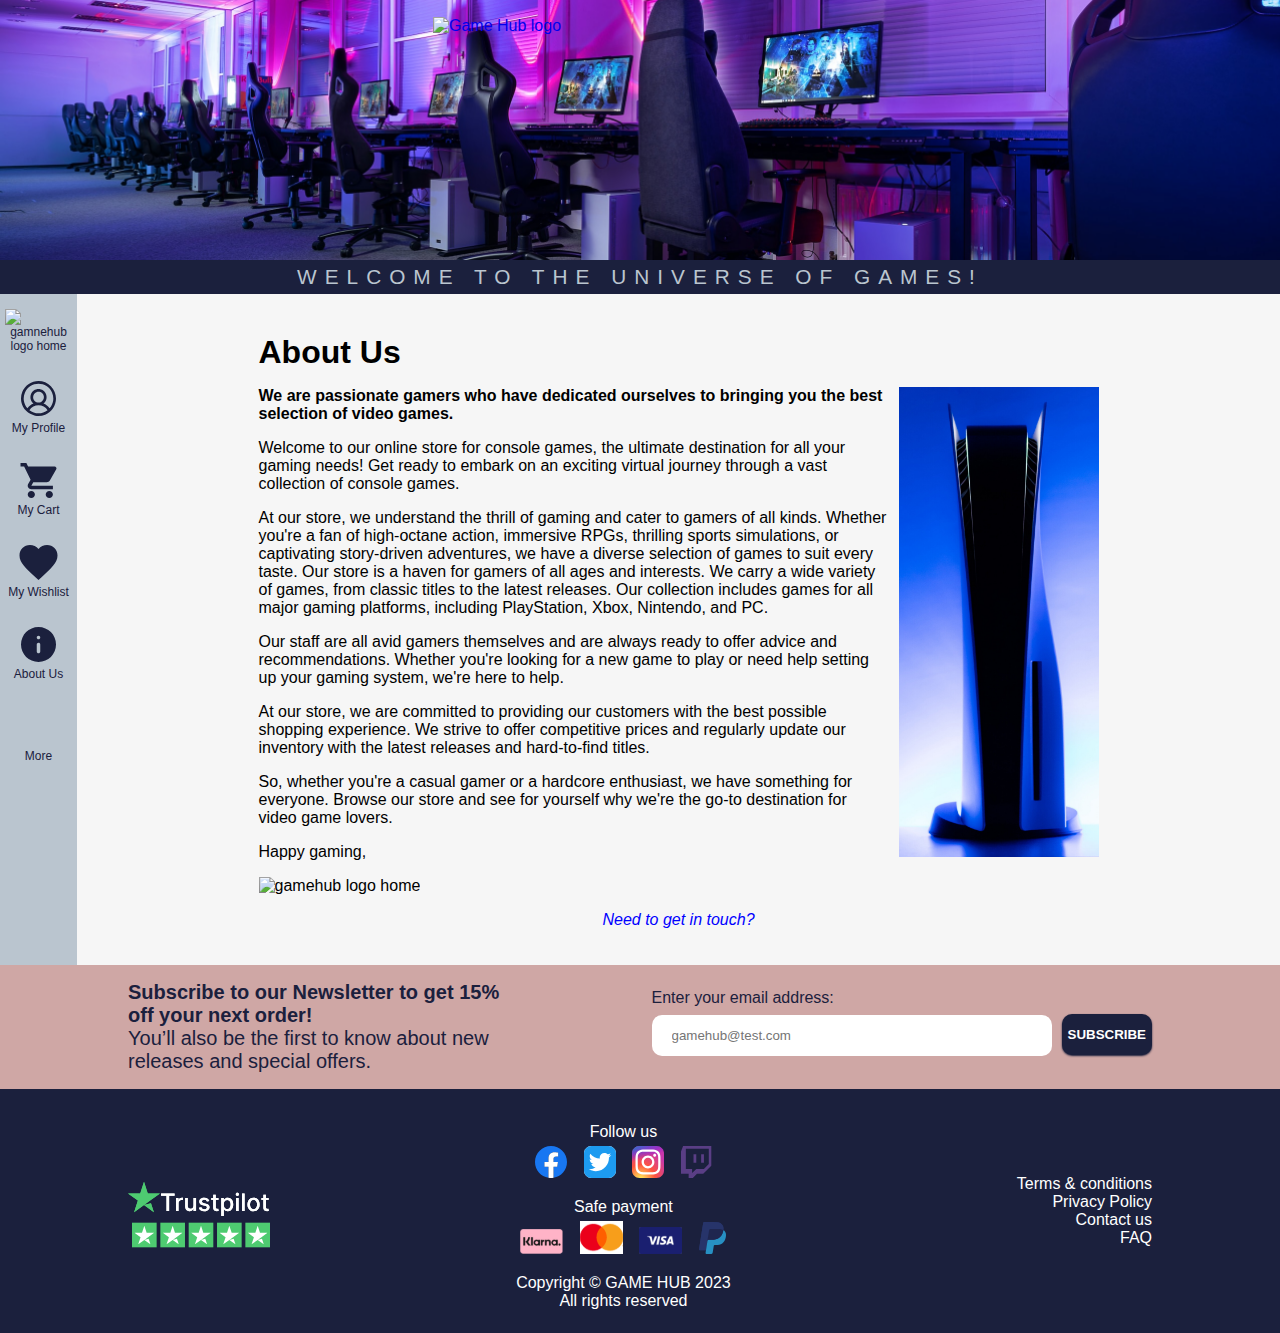
==== commit 1a4c5e19: "snart i mål" ====
--- a/about.html
+++ b/about.html
@@ -2,22 +2,22 @@
 <html lang="en">
 
 <head>
-  <meta charset="utf-8" />
+  <meta charset="utf-8">
   <title>Game Hub - About Game Hub</title>
-  <meta name="viewport" content="width=device-width, initial-scale=1.0" />
-  <meta name="author" content="Marte Lilleberre" />
-  <meta name="dcterms.created" content="sat., 29 apr 2023 18:59:56 GMT" />
+  <meta name="viewport" content="width=device-width, initial-scale=1.0">
+  <meta name="author" content="Marte Lilleberre">
+  <meta name="dcterms.created" content="sat., 29 apr 2023 18:59:56 GMT">
   <meta name="description"
-    content="Welcome to the page about Game Hub. Here is all the info about who we are and why Game Hub came to be" />
-  <meta name="keywords" content="Games" />
+    content="Welcome to the page about Game Hub. Here is all the info about who we are and why Game Hub came to be" >
+  <meta name="keywords" content="Games">
   <script src="https://kit.fontawesome.com/1664c6557b.js" crossorigin="anonymous"></script>
-  <link rel="stylesheet" href="style.css" />
+  <link rel="stylesheet" href="style.css">
 </head>
 
 <body>
   <div class="header">
     <a href="index.html">
-      <img src="logo/GameHub_Logopink72.png" alt="Game Hub logo" /></a>
+      <img src="logo/GameHub_Logopink72.png" alt="Game Hub logo"></a>
   </div>
   <div class="welcomemessage">
     <p>WELCOME TO THE UNIVERSE OF GAMES!</p>
@@ -26,20 +26,20 @@
     <div class="leftside">
       <nav>
         <a href="index.html" class="mobilelogo"><img class="small-logo" src="logo/GameHub_LogoNoslogan72.png"
-            alt="gamnehub logo home" /></a>
+            alt="gamnehub logo home"></a>
         <a href="profile.html" class="mobileprofile"><img class="profilevector" src="vector/profile.svg"
-            alt="profile icon" />
+            alt="profile icon">
           My Profile</a>
-        <a href="cart.html" class="mobilecart"><img class="cartvector" src="vector/cart.svg" alt="cart icon" /> My
+        <a href="cart.html" class="mobilecart"><img class="cartvector" src="vector/cart.svg" alt="cart icon"> My
           Cart</a>
         <a href="wishlist.html" class="mobilewishlist"><img class="wishlistvector" src="vector/wishlist.svg"
-            alt="wishlist icon" />
+            alt="wishlist icon">
           My Wishlist</a>
-        <a href="about.html" class="mobileabout"><img class="aboutvector" src="vector/info.svg" alt="about icon" />
+        <a href="about.html" class="mobileabout"><img class="aboutvector" src="vector/info.svg" alt="about icon">
           About Us</a>
-        <input type="checkbox" id="menu-checkbox" />
+        <input type="checkbox" id="menu-checkbox">
         <label for="menu-checkbox" class="moretext"><i class="fas fa-bars fa-3x"></i>  
-        </label>
+        <b>More</b></label>
         <p>More</p>
         <div class="hamburger-menu">
           <h3>Hello, Rihanna</h3>
@@ -61,7 +61,7 @@
     <main>
       <h1 class="aboutheading">About Us</h1>
       <div class="aboutcontent">
-        <img class="aboutimg" src="img/ps5.jpg" alt="image of a ps5" />
+        <img class="aboutimg" src="img/ps5.jpg" alt="image of a ps5">
         <p>
           <b>We are passionate gamers who have dedicated ourselves to bringing
             you the best selection of video games.</b>
@@ -104,7 +104,7 @@
           we're the go-to destination for video game lovers.
         </p>
         <p>Happy gaming,</p>
-        <img class="small-logo" src="logo/GameHub_LogoNoslogan72.png" alt="gamehub logo home" />
+        <img class="small-logo" src="logo/GameHub_LogoNoslogan72.png" alt="gamehub logo home">
       </div>
       <a href="contact.html">
         <p class="contact-link"><em>Need to get in touch?</em></p>
@@ -126,7 +126,7 @@
       <div class="input-container">
         <div class="testnewsletterinput">
           <label for="mail">Enter your email address:</label>
-          <input class="testinputemail" id="mail" type="email" placeholder="gamehub@test.com" />
+          <input class="testinputemail" id="mail" type="email" placeholder="gamehub@test.com">
         </div>
         <button class="Subscribe" type="button">
           <b>SUBSCRIBE</b>
@@ -137,24 +137,24 @@
 
   <footer>
     <p class="fleft">
-      <img src="vector/trustpilot.svg" alt="trustpilot" />
+      <img src="vector/trustpilot.svg" alt="trustpilot">
     </p>
     <div class="fcenter">
       <p>Follow us</p>
       <div class="socials">
-        <img src="vector/facebook.svg" alt="facebook" />
-        <img src="vector/twitter.svg" alt="twitter" />
-        <img src="vector/instagram.svg" alt="instagram" />
-        <img src="vector/twitch.svg" alt="twitch" />
+        <img src="vector/facebook.svg" alt="facebook">
+        <img src="vector/twitter.svg" alt="twitter">
+        <img src="vector/instagram.svg" alt="instagram">
+        <img src="vector/twitch.svg" alt="twitch">
       </div>
 
       <p>Safe payment</p>
-      <img src="vector/klarna.svg" alt="klarna" />
-      <img src="vector/mastercard.svg" alt="mastercard" />
-      <img src="vector/visa.svg" alt="visa" />
-      <img src="vector/paypal.svg" alt="paypal" />
+      <img src="vector/klarna.svg" alt="klarna">
+      <img src="vector/mastercard.svg" alt="mastercard">
+      <img src="vector/visa.svg" alt="visa">
+      <img src="vector/paypal.svg" alt="paypal">
       <p>
-        Copyright &copy; GAME HUB 2023<br />
+        Copyright &copy; GAME HUB 2023<br>
         All rights reserved
       </p>
     </div>
--- a/style.css
+++ b/style.css
@@ -117,6 +117,9 @@
 
 .hamburger-menu,
 #menu-checkbox {
+  display: none;
+}
+.moretext b {
   display: none;
 }
 
@@ -199,6 +202,10 @@
   padding: 5px 5px;
   border: 1px solid #1b203d;
   margin-top: 10px;
+}
+
+.searchbar b {
+  display: none;
 }
 
 .searchbar input {
@@ -279,6 +286,7 @@
 .xbox-menu p,
 .ns-menu p {
   margin-top: 0;
+  color: #1b203d
 }
 
 .pc-menu h4,
@@ -687,16 +695,23 @@
   gap: 2px;
 }
 
-.cartbuyheart button {
+.cart,
+.buy,
+.heart {
+  display: flex;
+  align-items: center;
+  justify-content: center;
   background-color: #cfa7a5;
   height: 35px;
   border: 0;
   border-radius: 7px;
   cursor: pointer;
-}
+  color: #1b203d;
+}
+
 
 .cartbuyheart img {
-  align-items: center;
+  align-self: center;
   height: 25px;
 }
 
@@ -708,7 +723,9 @@
   width: 253px;
 }
 
-.buy:hover {
+.buy:hover,
+.cart:hover,
+.heart:hover {
   background-color: #e6d2d1;
 }
 
@@ -780,17 +797,9 @@
 }
 
 .visuals iframe {
-  max-width: 100%;
-}
-
-/*.game-images {
-        display: flex;
-        flex-wrap: wrap;
-        justify-content: space-between;
-        margin-top: 11px;
-        margin-left: 10%;
-        margin-right: 10%;
-      }*/
+  width: 100%;
+  height: 280px;
+}
 
 .img1,
 .img2,
@@ -1009,13 +1018,17 @@
 }
 
 .gotopaymentbutton {
+  display: flex;
+  justify-content: center;
+  align-items: center;
+  color: #1b203d;
   background-color: #cfa7a5;
   border: none;
   margin-bottom: 40px;
   width: 361px;
   height: 50px;
   float: right;
-  border-radius: 2px;
+  border-radius: 7px;
 }
 
 .gotopaymentbutton:hover {
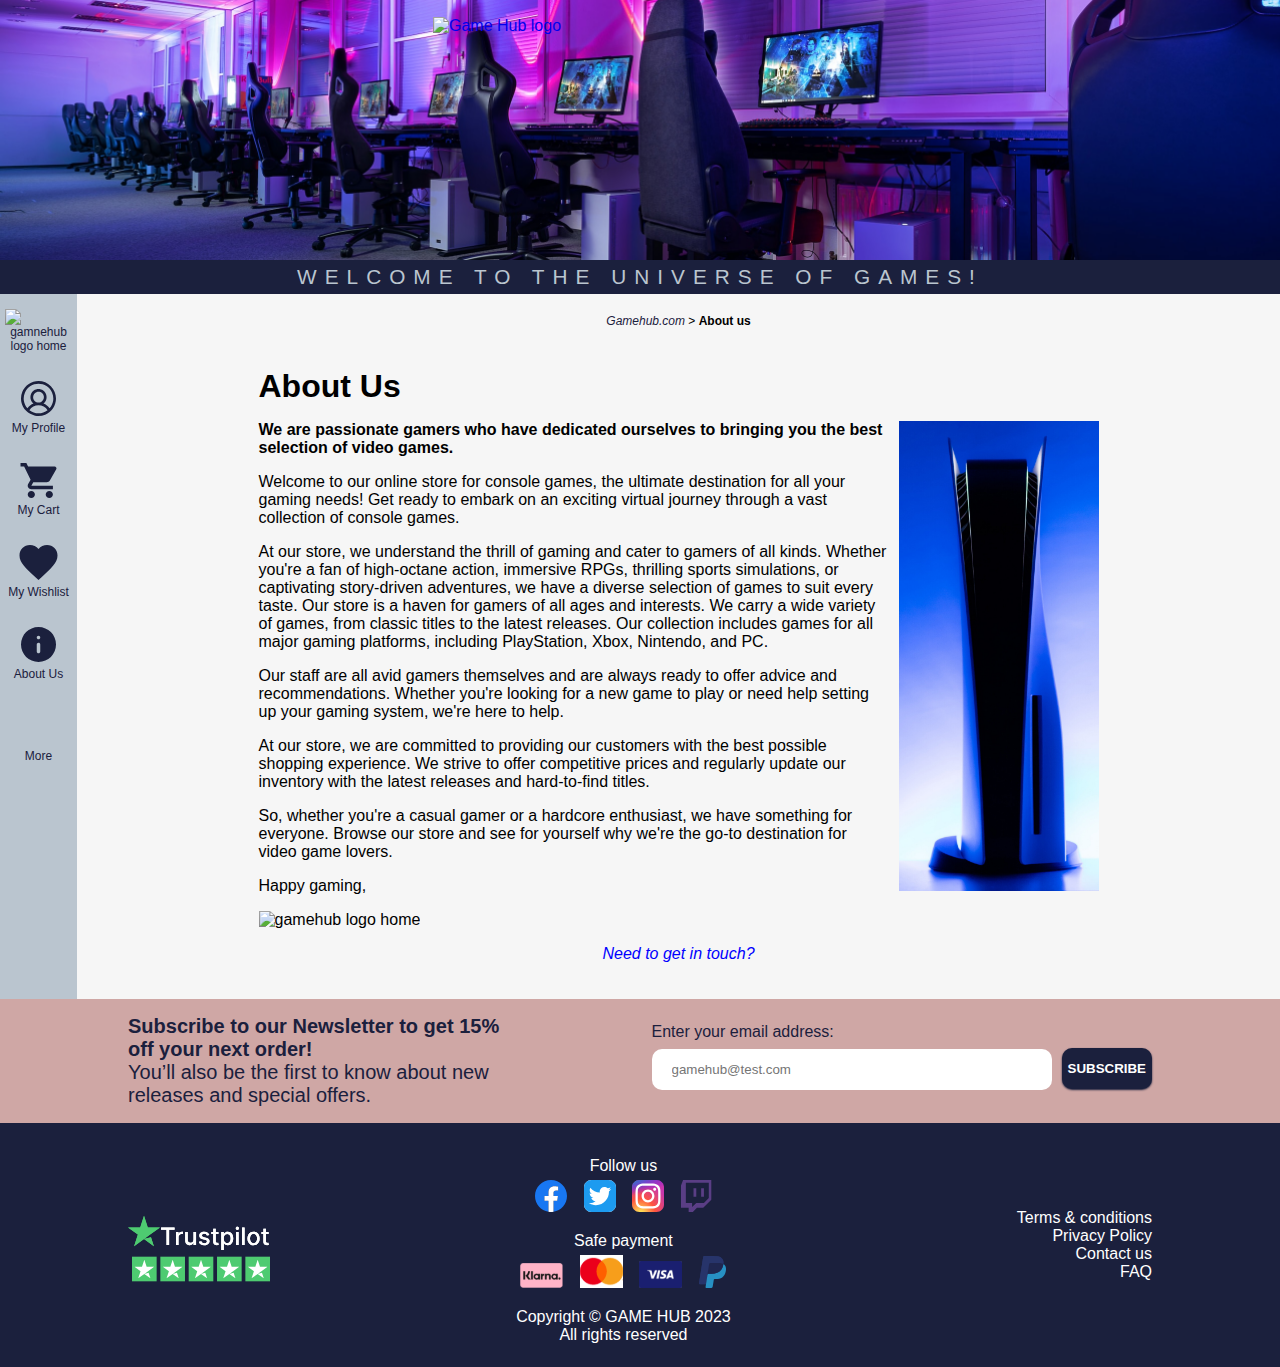
==== commit 71e4d9f4: "iframe possible fix" ====
--- a/about.html
+++ b/about.html
@@ -42,10 +42,11 @@
         <b>More</b></label>
         <p>More</p>
         <div class="hamburger-menu">
-          <h3>Hello, Rihanna</h3>
-          <a href="#">Games rated 3+</a>
-          <a href="#" class="ratedtwo">Games rated 16+</a>
-          <a href="#" class="ratedthree">Games rated 18+</a>
+          <h3>Hello, Marte</h3>
+          <a href="allgames.html">Games rated 3+</a>
+          <a href="allgames.html" class="ratedtwo">Games rated 16+</a>
+          <a href="allgames.html" class="ratedthree">Games rated 18+</a>
+          <a href="allgames.html">View all games</a>
           <a href="about.html">About us</a>
           <a href="contact.html">Contact us</a>
           <a href="#">Terms & Conditions</a>
@@ -53,12 +54,16 @@
             <a href="profile.html">My profile page</a>
             <a href="wishlist.html">My wishlist</a>
           </div>
-          <a href="#" class="logout">Log out</a>
+          <a href="index.html" class="logout">Log out</a>
         </div>
       </nav>
     </div>
 
     <main>
+      <section class="breadcrumbs">
+        <h4>Site Navigation</h4>
+        <p><a href="index.html">Gamehub.com</a> > <b>About us</b></p>
+      </section>
       <h1 class="aboutheading">About Us</h1>
       <div class="aboutcontent">
         <img class="aboutimg" src="img/ps5.jpg" alt="image of a ps5">
--- a/style.css
+++ b/style.css
@@ -99,13 +99,6 @@
   list-style-type: none;
   cursor: pointer;
 }
-
-/*.fas.fa-bars {
-  margin-top: 28px;
-  display: block;
-  cursor: pointer;
-  margin-bottom: 5px;
-}*/
 
 .moretext {
   margin: 0;
@@ -183,7 +176,6 @@
   display: flex;
   flex-direction: row;
   flex-wrap: wrap;
-  /*align-items: center;*/
   justify-content: center;
   padding-top: 5px;
   padding-left: 10px;
@@ -360,7 +352,6 @@
   text-align: center;
   border: none;
   padding: 7px;
-  /*margin-top: 20px;*/
   cursor: pointer;
 }
 
@@ -401,7 +392,6 @@
 }
 
 .games-container:hover {
-  /*background-color: #CFA7A5;*/
   scale: 105%;
 }
 
@@ -447,12 +437,6 @@
   margin: 8px 8px 0px 8px;
   color: #1b203d;
 }
-
-/*.games-container h1 {
-        width: 228px;
-        margin: 8px 8px 0px 8px;
-        color: #1B203D;
-        }*/
 
 .cyberpunk {
   width: 244px;
@@ -499,62 +483,6 @@
   background-color: #fff;
 }
 
-/*
-  OLD NEWSLETTER 
-
- .newsletter {
-    display: flex;
-    align-items: center;
-    width: 100%;
-    height: 90px;
-    background-color: #CFA7A5;
- }
- 
- .newslettertext {
-    padding-left: 10%;
-    margin: 0;
-    font-size: 20px;
-    color: #fff;
-    flex-grow: 1;
-
- }
-
- .newsletterinput {
-    align-items: center;
-    max-width: 650px;
-    display: flex;
-    flex-direction: row;
-    margin-left: 20px;
-    padding-right: 10%;
-
- }
-
- .newsletter .enteremail {
-    font-size: 16px;
-    width: 200px;
-    color: #fff;
- }
-
-.newsletter button {
-    height: 41px;;
-    background-color: #1B203D;
-    color: #fff;
-    border-radius: 10px;
-    border: 0;
-    margin-left: 10px;
-    cursor: pointer;
-    box-shadow: 0px 1px 2px 0px #1B203D;
-}
-
- .inputemail {
-    height: 41px;
-    width: 365px;
-    border-radius: 10px;
-    border: 0;
-    padding-left: 10px;
-    outline: none;
- }/*
-
  /* FOOTER */
 
 footer {
@@ -628,6 +556,9 @@
   color: #1b203d;
   font-style: italic;
 }
+.breadcrumbs h4 {
+  display: none;
+}
 
 .productpagecontainer {
   display: flex;
@@ -799,6 +730,7 @@
 .visuals iframe {
   width: 100%;
   height: 280px;
+  border-width: 0px;
 }
 
 .img1,
@@ -849,18 +781,6 @@
 
 /*ABOUT*/
 
-/*.aboutheader {
-        height: 224px;
-        background-color: transparent;
-        margin-top: 20px;
-      }
-
-      .aboutheader img {
-        height: 200px;
-        display: block;
-        margin: auto;
-      }*/
-
 .aboutheading {
   max-width: 840px;
   margin: auto;
@@ -910,6 +830,9 @@
 
 .progress {
   text-align: center;
+}
+.progress a {
+  color: #1b203d;
 }
 
 .progress ul,
@@ -1095,14 +1018,6 @@
 .checkout-items p {
   margin-bottom: 1px;
 }
-
-/*.tq {
-        font-weight: bold;
-      
-      .remove {
-        font-style: italic;
-        text-align: right;
-      }}*/
 
 .remove-item {
   position: absolute;
@@ -1415,7 +1330,6 @@
 
 }
 
-
 /* PROFILE */
 
 .profilecontent {
@@ -1733,10 +1647,6 @@
     margin-left: 0;
   }
 
-  /*#instantdownload {
-      margin: 0;
-    }*/
-
   .description h3 {
     margin-left: 5%;
   }
@@ -1766,13 +1676,6 @@
     margin-top: 10px;
   }
 
-  /*.visuals iframe {
-      padding: 0;
-      max-width: 350px;
-      margin: auto;
-      margin-bottom: 10px;
-    }*/
-
   .reviews {
     margin-left: 5%;
     margin-right: 5%;
@@ -1814,24 +1717,9 @@
     color: #1b203d;
   }
 
-  /* .shopping-cart-header {
-      margin-left: 2%;
-    }
-    .shopping-cart a {
-      margin-left: 5%;
-    }*/
-
   .cartinfo {
     padding-left: 2px;
   }
-
-  /*.total {
-      margin-left: 2%;
-      margin-right: 2%;
-    }
-    .promocodefield {
-      margin-right: 2%;
-    }*/
 
   .gotopayment {
     display: flex;
